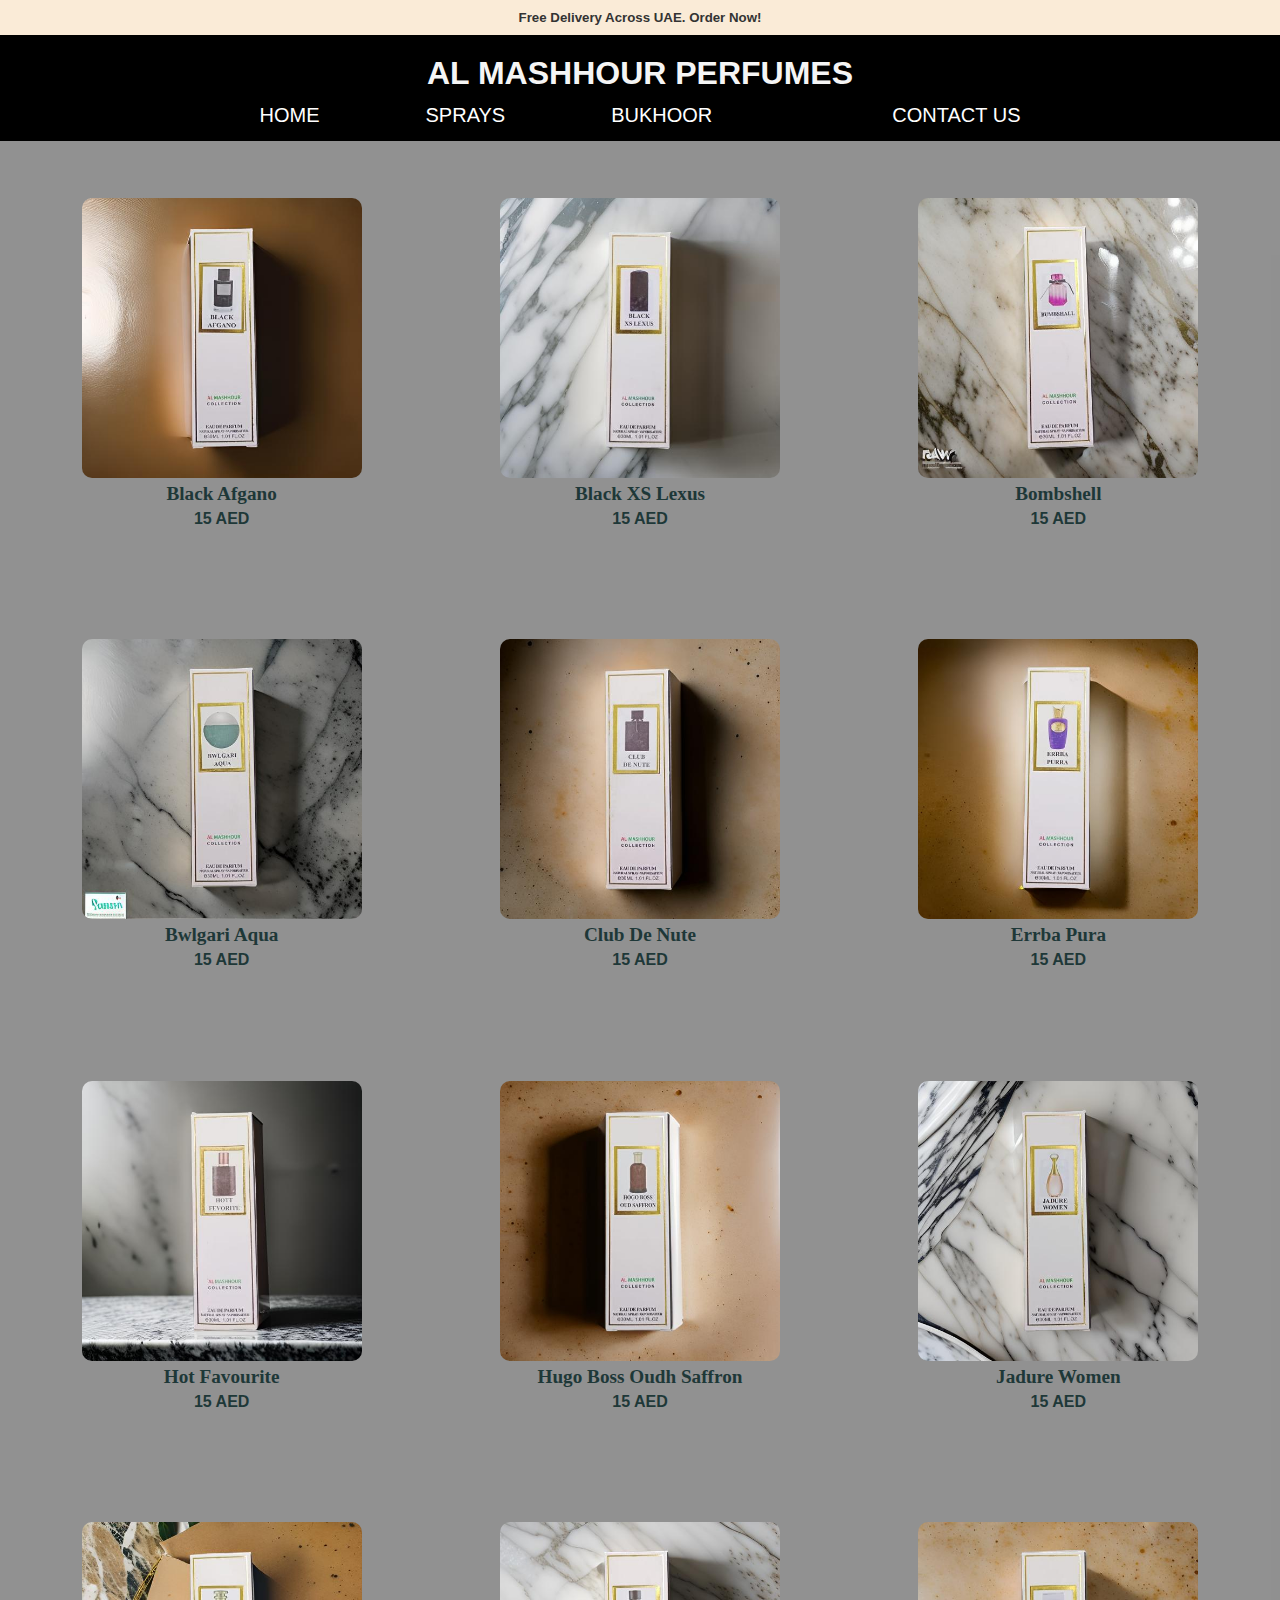
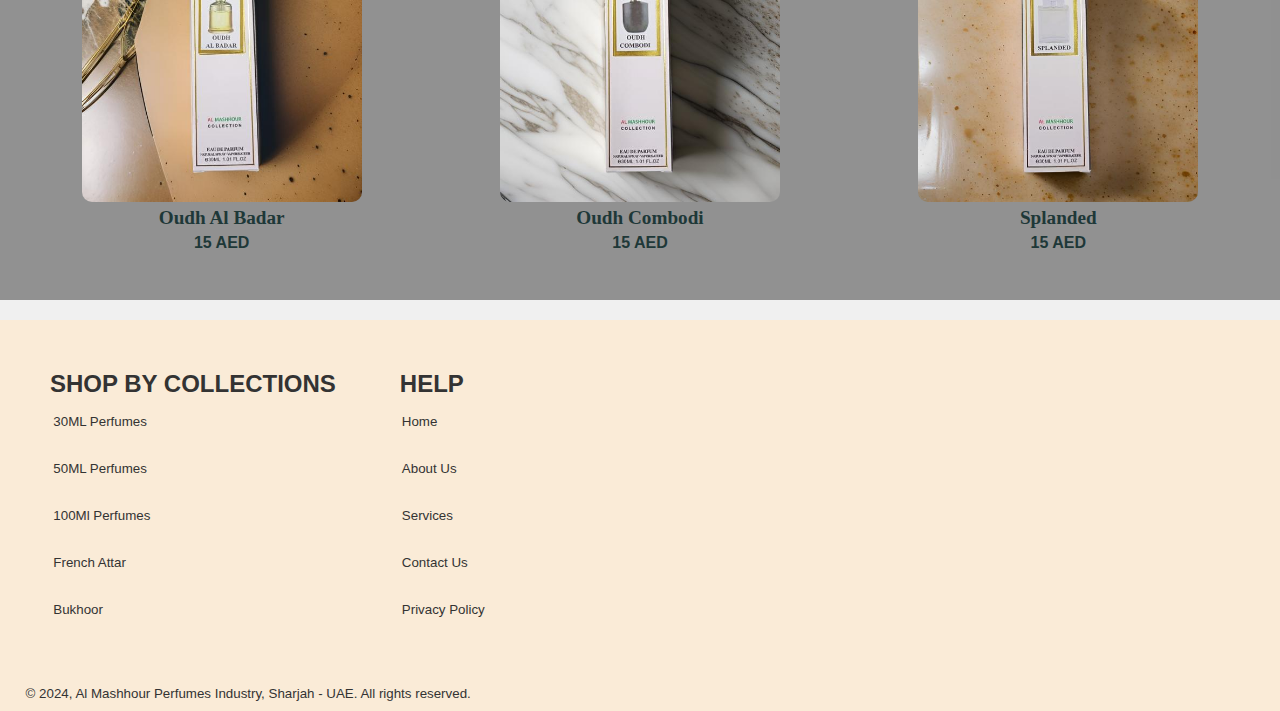
==== 30ML-white.html @ 49b2e0f6 "Update header, styles, and add new HTML files" ====
<!DOCTYPE html>
<html lang="en">
<head>
    <meta charset="UTF-8">
    <meta name="keywords" content="Perfumes, UAE, Perfume">
    <meta name="viewport" content="width=device-width, initial-scale=1.0">
    <title>Al Mashhour Perfumes</title>
    <script src="loadheader.js" defer></script>
    <script src="loadfooter.js" defer></script>
    <link rel="icon" href="favicon.png">
    <link rel="stylesheet" href="styles.css">
</head>
<body class="contact">
    <div id="header-container"></div>

    <div class="thirtyml-container">

        <div class="ml30">
            <img src="/30ml sprays no color/Black Afgano.jpeg" alt="Black Afgano">
            <h3>Black Afgano</h3>
            <p class="price">15 AED</p>
        </div>
        
        <div class="ml30">
            <img src="/30ml sprays no color/Black XS Lexus.jpeg" alt="Black XS Lexus">
            <h3>Black XS Lexus</h3>
            <p class="price">15 AED</p>
        </div>
        
        <div class="ml30">
            <img src="/30ml sprays no color/Bombshell.jpeg" alt="Bombshell">
            <h3>Bombshell</h3>
            <p class="price">15 AED</p>
        </div>
        
        <div class="ml30">
            <img src="/30ml sprays no color/Bwlgari Aqua.jpeg" alt="Bwlgari Aqua">
            <h3>Bwlgari Aqua</h3>
            <p class="price">15 AED</p>
        </div>
        
        <div class="ml30">
            <img src="/30ml sprays no color/Club De Nute.jpeg" alt="Club De Nute">
            <h3>Club De Nute</h3>
            <p class="price">15 AED</p>
        </div>
        
        <div class="ml30">
            <img src="/30ml sprays no color/Errba Pura.jpeg" alt="Errba Pura">
            <h3>Errba Pura</h3>
            <p class="price">15 AED</p>
        </div>
        
        <div class="ml30">
            <img src="/30ml sprays no color/Hot Favourite.jpeg" alt="Hot Favourite">
            <h3>Hot Favourite</h3>
            <p class="price">15 AED</p>
        </div>
        
        <div class="ml30">
            <img src="/30ml sprays no color/Hugo Boss Oudh Saffron.jpeg" alt="Hugo Boss Oudh Saffron">
            <h3>Hugo Boss Oudh Saffron</h3>
            <p class="price">15 AED</p>
        </div>
        
        <div class="ml30">
            <img src="/30ml sprays no color/Jadure Women.jpeg" alt="Jadure Women">
            <h3>Jadure Women</h3>
            <p class="price">15 AED</p>
        </div>
        
        <div class="ml30">
            <img src="/30ml sprays no color/oudh Al Badar.jpeg" alt="Oudh Al Badar">
            <h3>Oudh Al Badar</h3>
            <p class="price">15 AED</p>
        </div>
        
        <div class="ml30">
            <img src="/30ml sprays no color/Oudh Combodi.jpeg" alt="Oudh Combodi">
            <h3>Oudh Combodi</h3>
            <p class="price">15 AED</p>
        </div>
        
        <div class="ml30">
            <img src="/30ml sprays no color/Splanded.jpeg" alt="Splanded">
            <h3>Splanded</h3>
            <p class="price">15 AED</p>
        </div>        


    </div>

    <footer>
        <div id="footer-container"></div>
    </footer>

</body>
</html>
---- styles.css ----
/* Global reset for margin, padding, and box-sizing */
* {
    margin: 0;
    padding: 0;
    box-sizing: border-box; /* Ensures padding and border are included within element width/height */
}

/* General body styling */
body.contact{
    overflow-x: hidden;
    background-image: none; /* Remove background image for contact page */
    background-color: #f0f0f0; /* Fallback background color */
    font-family: Arial, sans-serif; /* Sets the font for the body */
    background-color: #f0f0f0; /* Sets a fallback background color */
    color: #333; /* Sets text color */
    text-align: center; /* Centers the content */
    padding: 0; /* Removes padding around the body */
    z-index: -1;
}
.text-overlay a{
    color: white; /* Text color */
    font-size: 15px; /* Text size */
    text-shadow: 2px 2px 4px rgba(0, 0, 0, 0.7); /* Optional text shadow for readability */
}
.text-overlay p {
    color: white; /* Text color */
    font-size: 15px; /* Text size */
    text-shadow: 2px 2px 4px rgba(0, 0, 0, 0.7); /* Optional text shadow for readability */
}
.contact img{
    width: 100%;
    height: 500px;
    max-height: 1000px;
    object-fit: cover;
}
.text-overlay {
    color: white;
    font-size: 24px; /* Text size */
    position: absolute; /* Position text over the image */
    top: 45%; /* Center vertically */
    left: 90%; /* Center horizontally */
    transform: translate(-90%, -30%); /* Center the text */
    text-align: center; /* Center text alignment */
    width: 100%; /* Ensure text is centered horizontally */
    padding: 10px; /* Optional padding around text */
}
.text-overlay p{
    margin: 10px 0;
    margin-bottom: 10px;
}
.contact-container {
    display: flex; /* Enable flexbox */
    align-items: flex-start; /* Align items at the top */
    gap: 20px; /* Add space between form and contact details */
    padding: 20px; /* Add padding around the container */
}

.contact-container form {
    margin-left: 20px;
    text-align: left;
    flex: 1; /* Allow the form to take up equal or more space */
}

.contact-container .contact-details {
    flex: 1; /* Allow the contact details to take up equal or more space */
    text-align: left;
    margin-left: 400px;
}

.fa-facebook {
    font-size: 30px; /* Adjust the size */
    color: #4267B2;  /* Facebook's blue color */
    margin-right: 10px; /* Optional spacing */
}
.fa-whatsapp{
    font-size: 30px; /* Adjust the size */
    color: green;  /* Facebook's blue color */
    margin-right: 10px; /* Optional spacing */
}
.location {
    position: relative;
    text-align: center;
    color: black;
    display: flex;
    justify-content: center;
}
.middle-right{
    position: absolute;
    border: black;
    border-radius: 300px;
    background-color: #97b7c8;
    top: 30%;
    right: 20px; /* Adjust the position */
    width: 500px; /* Box width */
    background-color: rgba(255, 255, 255, 0.9); /* White background with transparency */
    border: 2px solid #333; /* Solid border */
    border-radius: 10px; /* Rounded corners */
    box-shadow: 0 4px 8px rgba(0, 0, 0, 0.2); /* Shadow for a 3D effect */
    padding: 20px; /* Padding inside the box */
}
.directions a {
    padding: 5px 10px;
    background-color: #007bff;
    color: white;
    text-decoration: none;
    border-radius: 5px;
    font-weight: bold;
}
.directions a:hover {
    background-color: #0056b3; /* Darken on hover */
}

.Options{
    top: 35px; /* Places the ul just below the h5 by matching its height (50px) */
    z-index: 999; /* Keeps the ul above other content but below the h5 */
}
/* Styling for the links within the list items */
li a {
    display: block; /* Makes the anchor tag behave like a block element */
    padding: 16px; /* Adds space inside the anchor element */
    text-decoration: none; /* Removes underline from links */
    font-size: smaller;
}

/* Hover effect for the links */
li a:hover {
    background-color: gray; /* Changes background color when hovered */
    color: rgb(211, 247, 246); /* Changes text color when hovered */
    text-decoration: underline; /* Adds underline when hovered */
}

.product-container {
    display: grid;
    grid-template-columns: repeat(auto-fit, minmax(250px, 1fr)); /* Adjust min-width */
    gap: 30px; /* Increase spacing between products */
    padding: 40px; /* Add padding around the grid */
    margin-top: 100px; /* Push the content down by 100px to avoid overlap */
    background-color: black;
    place-items: center;
}

.product {
    width: 250px; /* Set a fixed width for the container */
    height: 300px; /* Set a fixed height for the container */
    text-align: center;
    border: 1px solid #ddd;
    padding: 20px;
    border-radius: 10px;
    background-color: #f9f9f9;
    transition: transform 0.3s ease;
}

.product img {
    max-width: 100%;
    height: 200px;
    border-radius: 8px;
    justify-content: center;
    align-items: center;
    object-fit: cover;
}

.product h3 {
    font-size: 1.2em;
    margin: 10px 0;
}

.price {
    font-size: 1.1em;
    color: #333;
    font-weight: bold;
}

.product:hover {
    transform: translateY(-5px); /* Slightly lift the product on hover */
}

/* Best Sellers Section */
.best-sellers {
    max-width: 1200px;
    margin: 40px auto;
    padding: 40px 0;
    background-color: #3e3b3a; /* Dark neutral background for contrast */
    text-align: center;
}

.best-sellers h2 {
    font-size: 2.5rem;
    margin-bottom: 20px;
    color: #f1f1f1; /* Light text for visibility */
    text-decoration: underline;
}

/* Product Grid */
.product-containerr {
    display: flex;
    grid-template-rows: 1fr;
    gap: 30px; /* Large gap between products for breathing space */
    padding: 0 40px;
    place-items: center;
}

/* Product Image Focus */
.productt {
    display:block;
    align-items: center;
    justify-content: flex-start;
    gap: 0px; /* Space between image and text */
    width: 100%;
}

.productt img {
    width: 300px; /* Set a smaller fixed size */
    height: auto;
    object-fit: cover; /* Makes sure the image is cropped if necessary */
}

/* Product Name & Price Text */
.productt h3 {
    font-size: 1.5rem;
    color: #f1f1f1; /* Light text for name */
}

.productt .price {
    font-size: 1.2rem;
    color: #f1f1f1; /* Light text for price */
    margin-top: 10px;
}

@media (max-width: 768px) {
    .product-containerr {
        grid-template-columns: 1fr; /* Stack items in one column on smaller screens */
    }

    .productt {
        flex-direction: column; /* Stack image and text vertically */
        align-items: center;
    }

    .productt img {
        width: 100%; /* Full width image on mobile */
        max-width: 400px;
    }
}
.fiftyml-container {
    display: grid;
    grid-template-columns: repeat(auto-fit, minmax(300px, 1fr)); /* Reduce min width */
    padding: 20px; /* Adjusted for better spacing */
    margin: 20px auto;
    place-items: center;
    gap: 5px 15px; /* Reduce gap between items */
    margin-top: 100px;
    background-color: rgba(125, 125, 125, 0.833);
    height: 1800px;
}

.ml50 {
    width: 300px; /* Adjusted width */
    height: 300px; /* Set to auto for dynamic height */
    border-radius: 20px;
    padding: 10px; /* Reduced padding */
    display: flex; /* Change to flex for better alignment */
    flex-direction: column; /* Arrange items vertically */
    align-items: center; /* Center align items */
    gap: 0 20px; /* Add a little space between items */
}

.ml50 img {
    border-radius: 10px;
    max-width: 100%;
    max-height: 300px; /* Set max height for images */
    object-fit: contain;
}

.ml50 > h3 {
    font-size: 1.2em;
    font-family: 'Times New Roman';
    color: rgb(30, 56, 56);
    margin: 5px 0;
}

.price {
    font-size: 1em; /* Adjust price text size if needed */
    color: rgb(30, 56, 56);
    margin: 0; /* No margin for compactness */
}
.ml50:hover{
    transform: translateY(-5px);
}

/********************************INTRO BEGINS******************************/
.intro {
    max-width: 1200px; /* Limits the width for better readability on larger screens */
    margin: 0 auto; /* Centers the content horizontally */
    padding: 40px 20px;  /*Adds spacious padding */
    background-color: #f8f1e4; /* A soft, neutral background color */
    color: #333; /* Dark text for better contrast */
    text-align: center; /* Centers text */
    border-radius: 15px; /* Soft rounded corners for a modern look */
    box-shadow: 0 4px 8px rgba(0, 0, 0, 0.1); /* Subtle shadow for depth */
    margin-top: 20px; /* Adds spacing from the top */
    transition: transform 0.3s ease, box-shadow 0.3s ease; /* Smooth hover animation */
}

.intro:hover {
    transform: translateY(-5px); /* Slightly lift the container on hover */
    box-shadow: 0 8px 16px rgba(0, 0, 0, 0.2); /* Increase shadow depth on hover */
}

.intro h3 {
    font-size: 1.8rem; /* Adjusted font size for better readability */
    margin-bottom: 20px; /* Space below heading */
}
.about{
    background-color: rgba(0, 0, 0, 0.153);
    margin-top: 130px;
    height: 350px;
    padding: 30px;
}

/********************************INTRO ENDS******************************/

/****************************30ML WHITE BEGINS ********************************/
.thirtyml-container {
    display: grid;
    grid-template-columns: repeat(auto-fit, minmax(300px, 1fr)); /* Reduce min width */
    padding: 20px; /* Adjusted for better spacing */
    margin: 20px auto;
    place-items: center;
    gap: 5px 15px; /* Reduce gap between items */
    margin-top: 100px;
    background-color: rgba(125, 125, 125, 0.833);
    height: 1800px;
}

.ml30 {
    width: 300px; /* Adjusted width */
    height: 300px; /* Set to auto for dynamic height */
    border-radius: 20px;
    padding: 10px; /* Reduced padding */
    display: flex; /* Change to flex for better alignment */
    flex-direction: column; /* Arrange items vertically */
    align-items: center; /* Center align items */
    gap: 0 20px; /* Add a little space between items */
}

.ml30 img {
    border-radius: 10px;
    max-width: 100%;
    max-height: 300px; /* Set max height for images */
    object-fit: contain;
}

.ml30 > h3 {
    font-size: 1.2em;
    font-family: 'Times New Roman';
    color: rgb(30, 56, 56);
    margin: 5px 0;
}

.price {
    font-size: 1em; /* Adjust price text size if needed */
    color: rgb(30, 56, 56);
    margin: 0; /* No margin for compactness */
}
.ml30:hover{
    transform: translateY(-5px);
}
/****************************30ML WHITE ENDS ********************************/

/************************HEADER BEGINS*********************/

/* Styling the h5 element */
h5 {
    background-color: antiquewhite; /* Sets background color */
    padding: 10px; /* Adds padding inside the element */
    width: 100%; /* Makes the h5 span the full width of the page */
    position: fixed; /* Fixes the h5 element at the top of the viewport */
    top: 0; /* Positions the element exactly at the top */
    z-index: 1000; /* Ensures the h5 stays on top of other content */
    height: 35px; /* Defines the height of the h5, making sure it's consistent */
}
.Options{
    display: flex;
    justify-content: center;
    text-align: center;
    background-color: black;
    position: fixed; /* Fixes the ul relative to the viewport */
    top: 90px; /* Places the ul just below the h5 by matching its height (50px) */
    z-index: 998; /* Keeps the ul above other content but below the h5 */
    width: 100%;
}
.first > h1{
    text-align: center;
    background-color: black;
    position: fixed; /* Fixes the ul relative to the viewport */
    top: 35px; /* Places the ul just below the h5 by matching its height (50px) */
    z-index: 999; /* Keeps the ul above other content but below the h5 */
    width: 100%;
    color: whitesmoke;
    padding: 20px;
    padding-bottom: 0%;
}

/* Styling for the links within the list items */
.Options a {
    float: left;
    display: block; /* Makes the anchor tag behave like a block element */
    color: white; /* Sets text color to white */
    text-align: center; /* Centers the text */
    padding: 14px 90px; /* Adds space inside the anchor element */
    text-decoration: none; /* Removes underline from links */
    font-size: 20px;
}

/* Hover effect for the links */
.Options a:hover, .dropdown .dropbtn:hover {
    background-color: gray; /* Changes background color when hovered */
    color: rgb(211, 247, 246); /* Changes text color when hovered */
    text-decoration: underline; /* Adds underline when hovered */
}
.dropdown{
    float: left;
    overflow: hidden;
}
.dropdown .dropbtn{
    border: none;
    outline: none;
    color: white;
    text-align: center; /* Centers the text */
    padding: 14px 16px; /* Adds space inside the anchor element */
    font-size: 20px;
    background-color: inherit;
    font-family: inherit;
    margin: 0;
}
.dropdown-content{
    display: none;
    position: absolute;
    background-color: gray;
    box-shadow: 0px 8px 16px 0px rgba(0,0,0,0.2);
    z-index: 1;
}
.dropdown-content a{
    display: block; /* Makes the anchor tag behave like a block element */
    color: white; /* Sets text color to white */
    text-align: center; /* Centers the text */
    padding: 14px 16px; /* Adds space inside the anchor element */
    text-decoration: none; /* Removes underline from links */
    font-size: smaller;
}
  /* Add a grey background to dropdown links on hover */
  .dropdown-content a:hover {
    background-color: #ddd;
    color: black;
  }
  
  /* Show the dropdown menu when the user moves the mouse over the dropdown button */
  .dropdown:hover .dropdown-content {
    display:grid;
  }
/************************HEADER ENDS*********************/

/****************************** FOOTER CSS *****************************/

footer {
    background-color: whitesmoke;
    bottom: 0%;
}
.footer-content{
    display: flex;
    padding: 50px;
    background-color: antiquewhite;
    height: 340px;
    gap: 50px;
}
.footer-content ul li a{
    text-align: left;
    color: #333;
    font-size: smaller;
}
.footer-content ul{
    list-style-type: none;
}
.collections ul{
    text-indent: -5%;
}
.footer-links h2{
    text-indent: -20%;
}
.footer-copyright{
    background-color: antiquewhite; /* Sets background color */
    padding: 2%; /* Adds padding inside the element */
    width: 100%; /* Makes the h5 span the full width of the page */
    bottom: 0; /* Positions the element exactly at the top */
    z-index: 999; /* Ensures the h5 stays on top of other content */
    height: 10px; /* Defines the height of the h5, making sure it's consistent */
    text-align: left;
    font-size:smaller;
    margin-bottom: 0px ;
}

/****************************** FOOTER CSS ENDS*****************************/
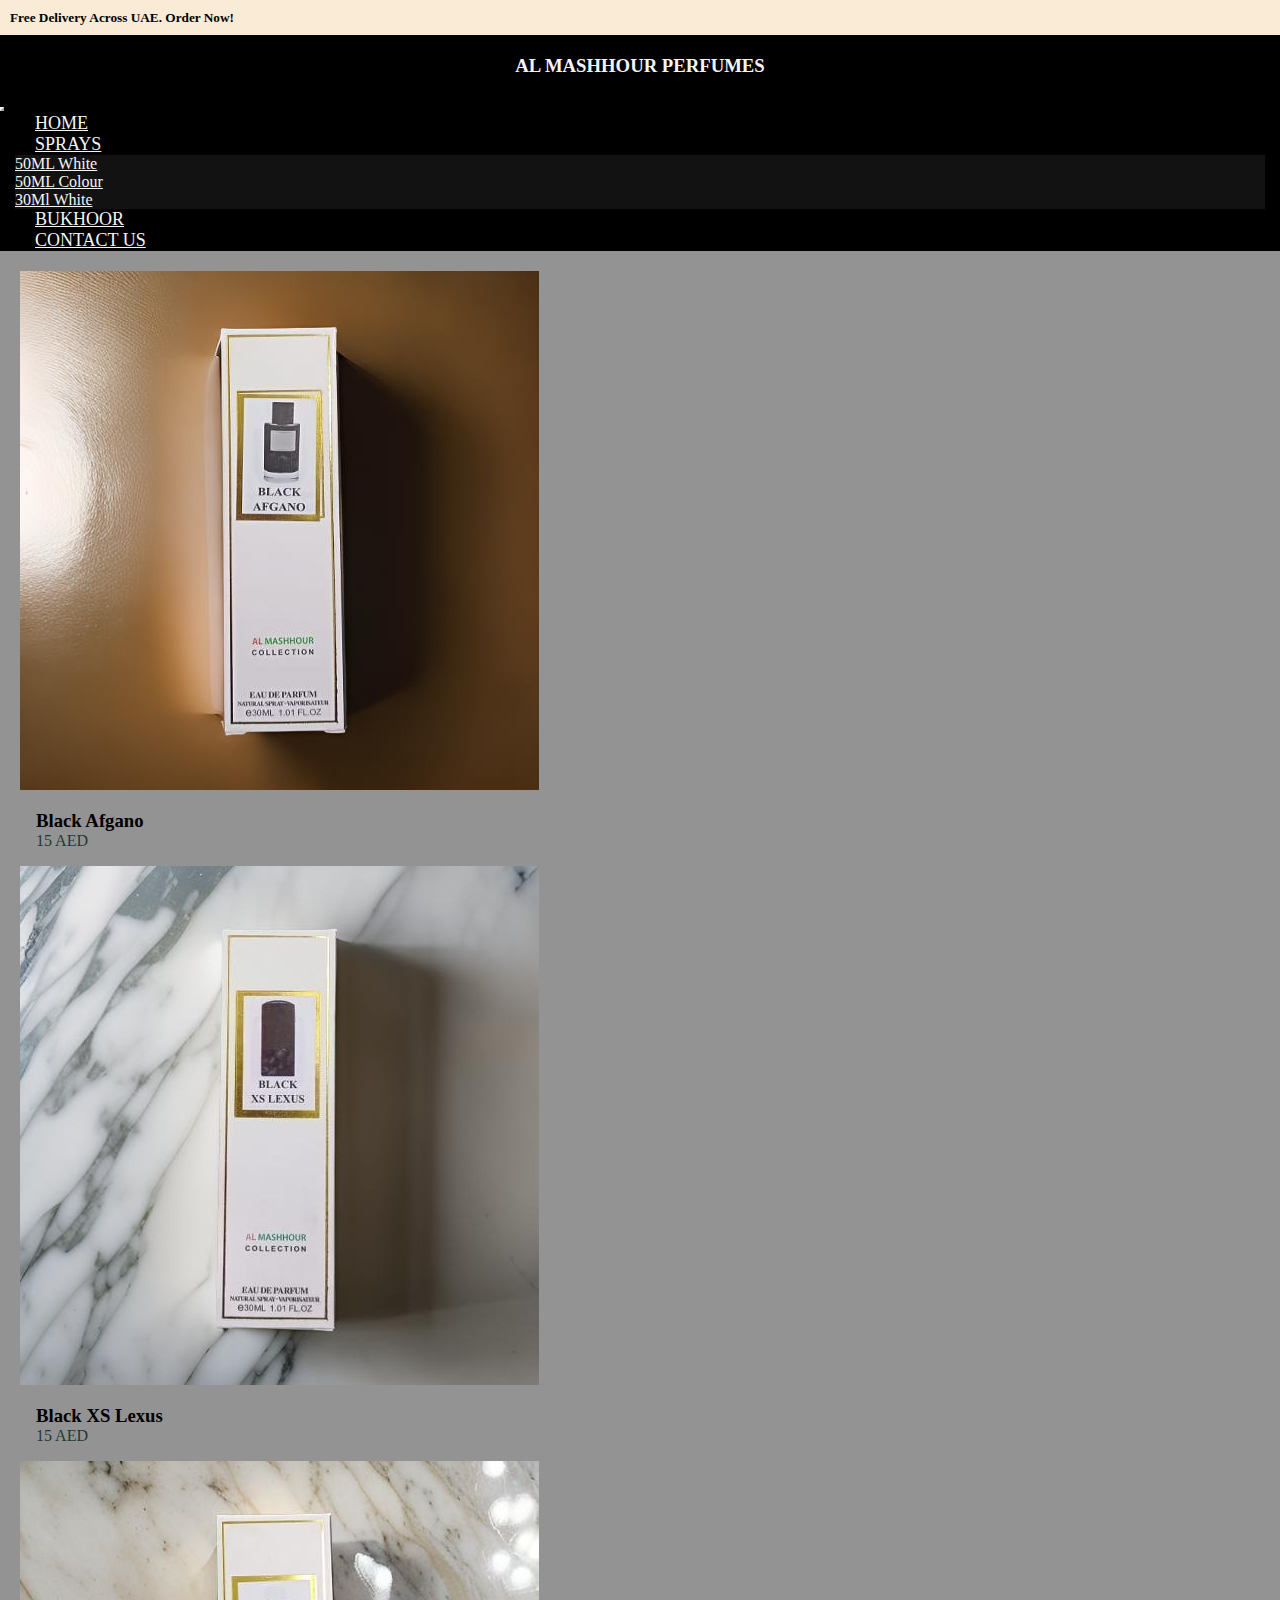
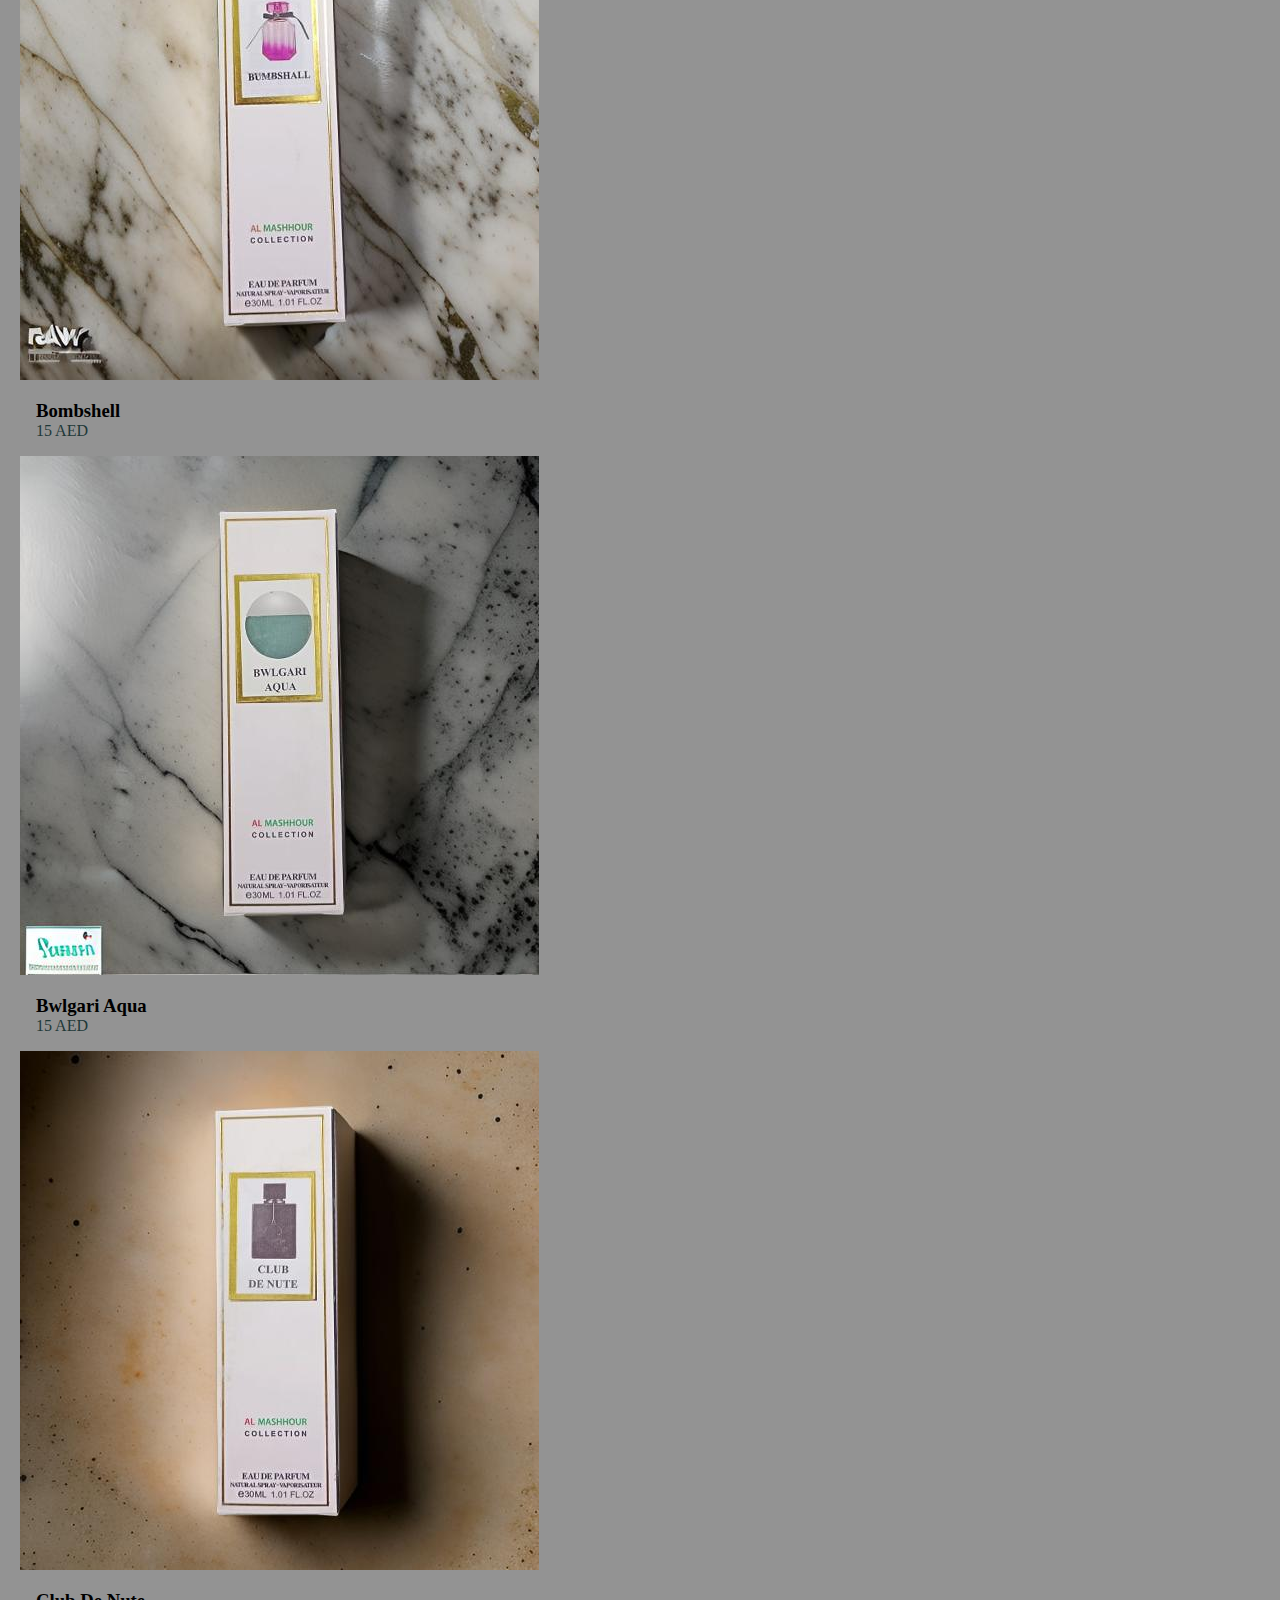
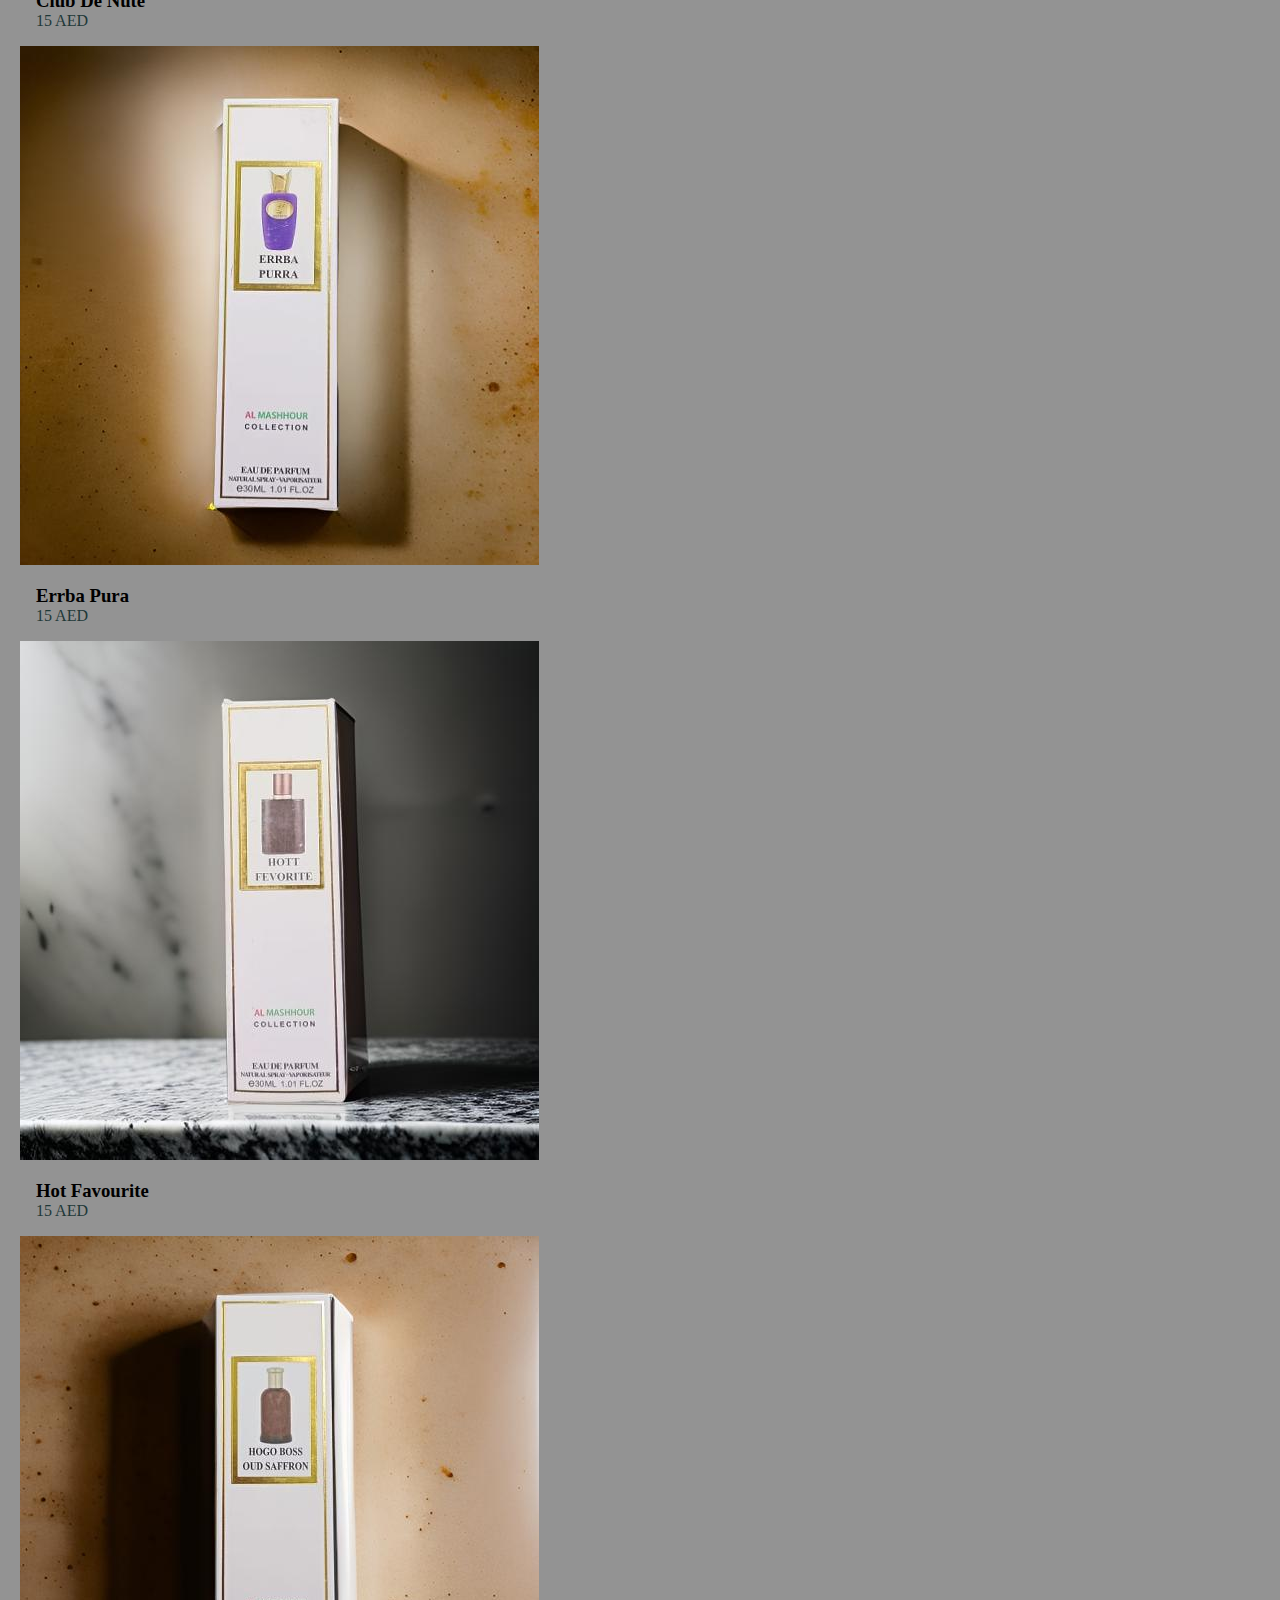
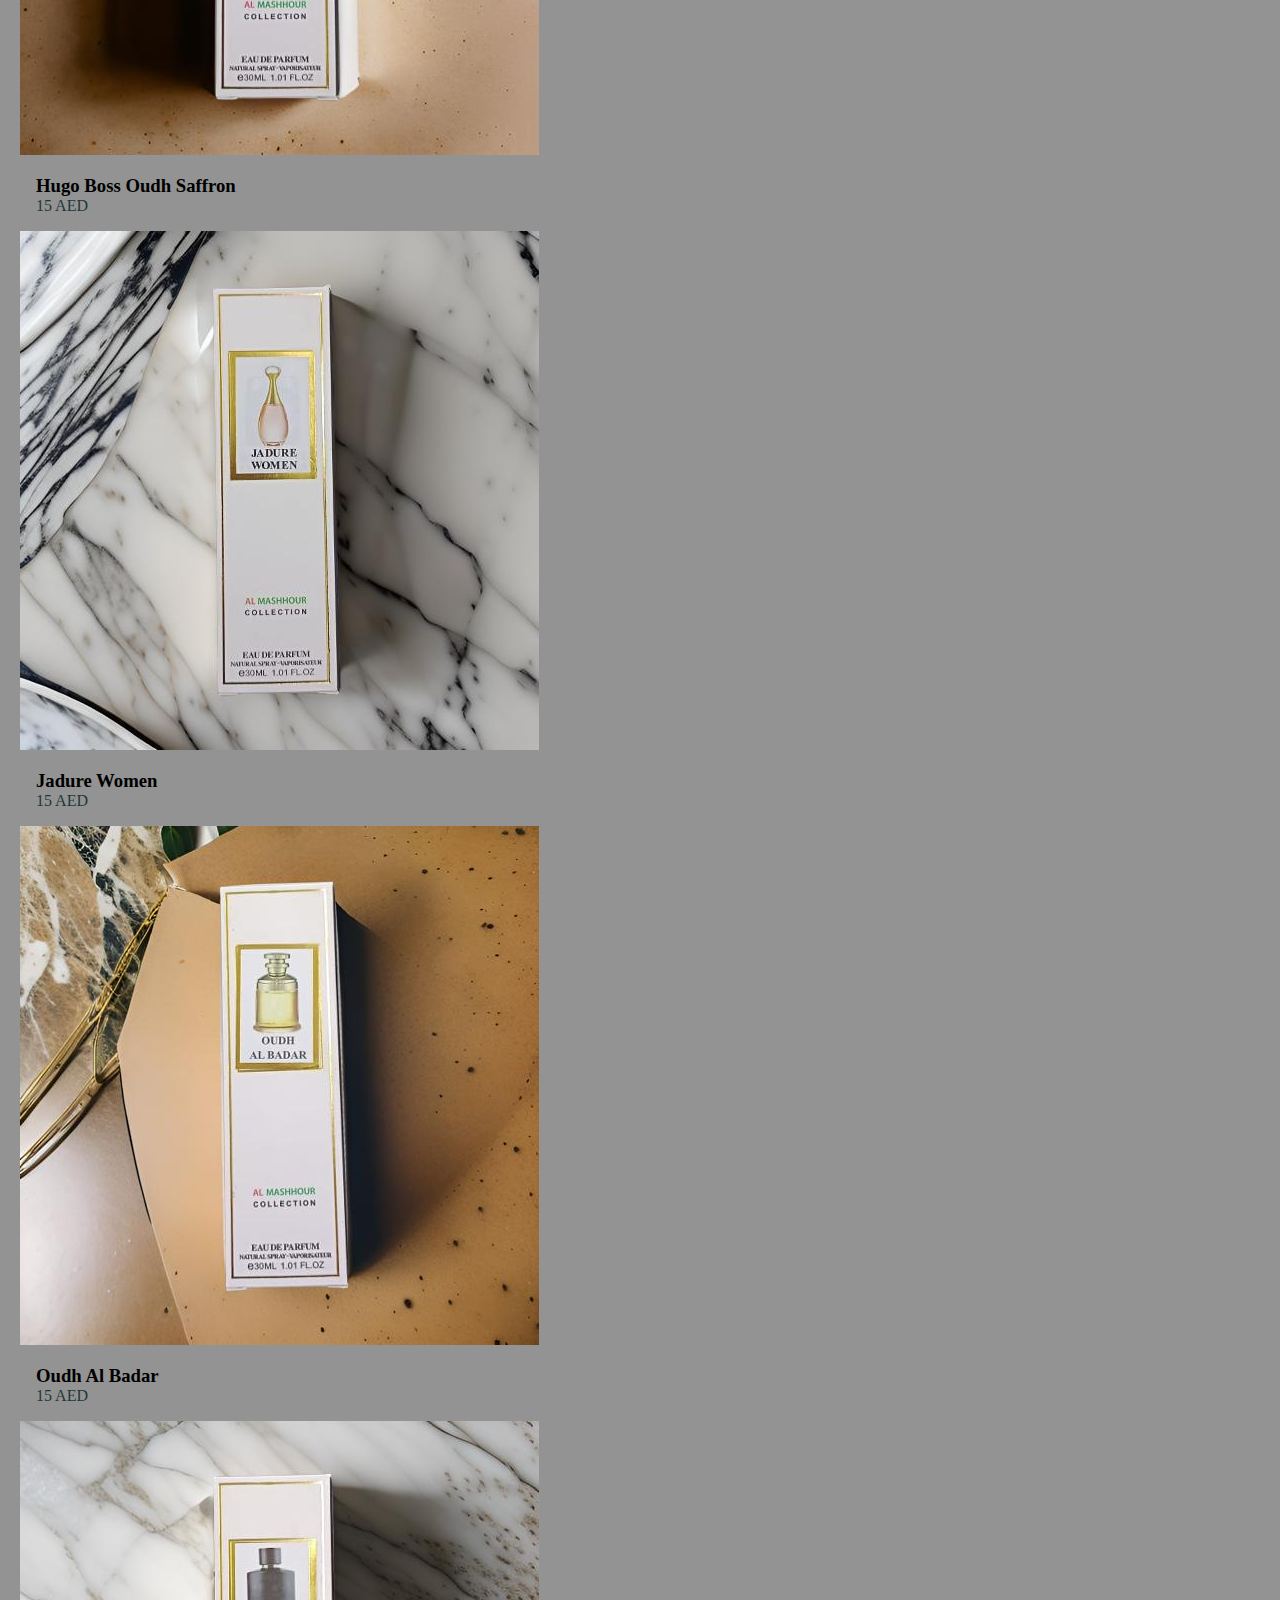
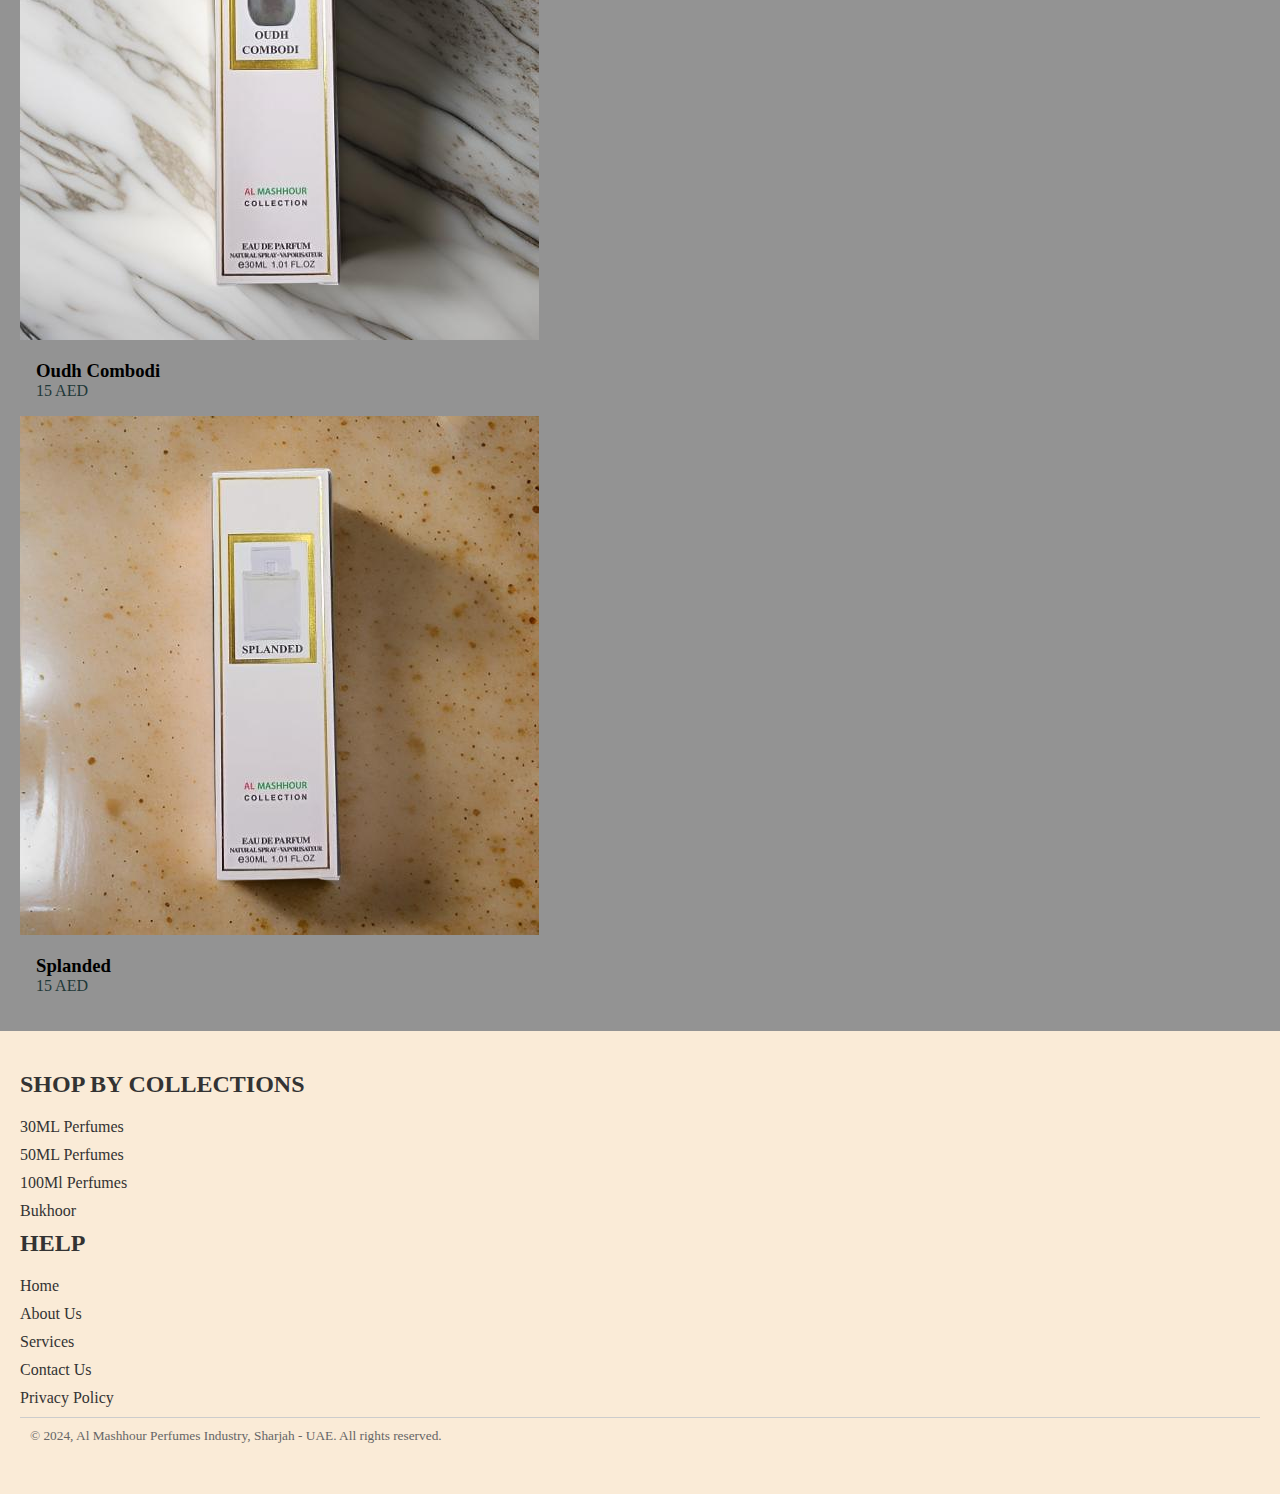
==== commit 59136c54: "added more docx" ====
--- a/30ML-white.html
+++ b/30ML-white.html
@@ -9,86 +9,137 @@
     <script src="loadfooter.js" defer></script>
     <link rel="icon" href="favicon.png">
     <link rel="stylesheet" href="styles.css">
+    <!-- Bootstrap CSS -->
+    <link href="https://cdn.jsdelivr.net/npm/bootstrap@5.0.2/dist/css/bootstrap.min.css" rel="stylesheet" integrity="sha384-EVSTQN3/azprG1Anm3QDgpJLIm9Nao0Yz1ztcQTwFspd3yD65VohhpuuCOmLASjC" crossorigin="anonymous">
+    <!-- Bootstrap JS Bundle with Popper -->
+    <script src="https://cdn.jsdelivr.net/npm/bootstrap@5.0.2/dist/js/bootstrap.bundle.min.js" integrity="sha384-MrcW6ZMFYlzcLA8Nl+NtUVF0sA7MsXsP1UyJoMp4YLEuNSfAP+JcXn/tWtIaxVXM" crossorigin="anonymous"></script>
 </head>
-<body class="contact">
+<body>
     <div id="header-container"></div>
 
-    <div class="thirtyml-container">
-
-        <div class="ml30">
-            <img src="/30ml sprays no color/Black Afgano.jpeg" alt="Black Afgano">
-            <h3>Black Afgano</h3>
-            <p class="price">15 AED</p>
+    <div class="container-fluid py-5 thirtyml-container">
+        <div class="row">
+            <div class="col-6 col-md-4 col-lg-3 mb-4">
+                <div class="ml30 card shadow-sm"> <!-- Use card for better styling -->
+                    <img src="/30ml sprays no color/Black Afgano.jpeg" alt="Black Afgano" class="card-img-top">
+                    <div class="card-body text-center">
+                        <h3 class="card-title">Black Afgano</h3>
+                        <p class="price">15 AED</p>
+                    </div>
+                </div>
+            </div>
+            
+            <div class="col-6 col-md-4 col-lg-3 mb-4">
+                <div class="ml30 card shadow-sm">
+                    <img src="/30ml sprays no color/Black XS Lexus.jpeg" alt="Black XS Lexus" class="card-img-top">
+                    <div class="card-body text-center">
+                        <h3 class="card-title">Black XS Lexus</h3>
+                        <p class="price">15 AED</p>
+                    </div>
+                </div>
+            </div>
+            
+            <div class="col-6 col-md-4 col-lg-3 mb-4">
+                <div class="ml30 card shadow-sm">
+                    <img src="/30ml sprays no color/Bombshell.jpeg" alt="Bombshell" class="card-img-top">
+                    <div class="card-body text-center">
+                        <h3 class="card-title">Bombshell</h3>
+                        <p class="price">15 AED</p>
+                    </div>
+                </div>
+            </div>
+            
+            <div class="col-6 col-md-4 col-lg-3 mb-4">
+                <div class="ml30 card shadow-sm">
+                    <img src="/30ml sprays no color/Bwlgari Aqua.jpeg" alt="Bwlgari Aqua" class="card-img-top">
+                    <div class="card-body text-center">
+                        <h3 class="card-title">Bwlgari Aqua</h3>
+                        <p class="price">15 AED</p>
+                    </div>
+                </div>
+            </div>
+            
+            <div class="col-6 col-md-4 col-lg-3 mb-4">
+                <div class="ml30 card shadow-sm">
+                    <img src="/30ml sprays no color/Club De Nute.jpeg" alt="Club De Nute" class="card-img-top">
+                    <div class="card-body text-center">
+                        <h3 class="card-title">Club De Nute</h3>
+                        <p class="price">15 AED</p>
+                    </div>
+                </div>
+            </div>
+            
+            <div class="col-6 col-md-4 col-lg-3 mb-4">
+                <div class="ml30 card shadow-sm">
+                    <img src="/30ml sprays no color/Errba Pura.jpeg" alt="Errba Pura" class="card-img-top">
+                    <div class="card-body text-center">
+                        <h3 class="card-title">Errba Pura</h3>
+                        <p class="price">15 AED</p>
+                    </div>
+                </div>
+            </div>
+            
+            <div class="col-6 col-md-4 col-lg-3 mb-4">
+                <div class="ml30 card shadow-sm">
+                    <img src="/30ml sprays no color/Hot Favourite.jpeg" alt="Hot Favourite" class="card-img-top">
+                    <div class="card-body text-center">
+                        <h3 class="card-title">Hot Favourite</h3>
+                        <p class="price">15 AED</p>
+                    </div>
+                </div>
+            </div>
+            
+            <div class="col-6 col-md-4 col-lg-3 mb-4">
+                <div class="ml30 card shadow-sm">
+                    <img src="/30ml sprays no color/Hugo Boss Oudh Saffron.jpeg" alt="Hugo Boss Oudh Saffron" class="card-img-top">
+                    <div class="card-body text-center">
+                        <h3 class="card-title">Hugo Boss Oudh Saffron</h3>
+                        <p class="price">15 AED</p>
+                    </div>
+                </div>
+            </div>
+            
+            <div class="col-6 col-md-4 col-lg-3 mb-4">
+                <div class="ml30 card shadow-sm">
+                    <img src="/30ml sprays no color/Jadure Women.jpeg" alt="Jadure Women" class="card-img-top">
+                    <div class="card-body text-center">
+                        <h3 class="card-title">Jadure Women</h3>
+                        <p class="price">15 AED</p>
+                    </div>
+                </div>
+            </div>
+            
+            <div class="col-6 col-md-4 col-lg-3 mb-4">
+                <div class="ml30 card shadow-sm">
+                    <img src="/30ml sprays no color/oudh Al Badar.jpeg" alt="Oudh Al Badar" class="card-img-top">
+                    <div class="card-body text-center">
+                        <h3 class="card-title">Oudh Al Badar</h3>
+                        <p class="price">15 AED</p>
+                    </div>
+                </div>
+            </div>
+            
+            <div class="col-6 col-md-4 col-lg-3 mb-4">
+                <div class="ml30 card shadow-sm">
+                    <img src="/30ml sprays no color/Oudh Combodi.jpeg" alt="Oudh Combodi" class="card-img-top">
+                    <div class="card-body text-center">
+                        <h3 class="card-title">Oudh Combodi</h3>
+                        <p class="price">15 AED</p>
+                    </div>
+                </div>
+            </div>
+            
+            <div class="col-6 col-md-4 col-lg-3 mb-4">
+                <div class="ml30 card shadow-sm">
+                    <img src="/30ml sprays no color/Splanded.jpeg" alt="Splanded" class="card-img-top">
+                    <div class="card-body text-center">
+                        <h3 class="card-title">Splanded</h3>
+                        <p class="price">15 AED</p>
+                    </div>
+                </div>
+            </div>        
         </div>
-        
-        <div class="ml30">
-            <img src="/30ml sprays no color/Black XS Lexus.jpeg" alt="Black XS Lexus">
-            <h3>Black XS Lexus</h3>
-            <p class="price">15 AED</p>
-        </div>
-        
-        <div class="ml30">
-            <img src="/30ml sprays no color/Bombshell.jpeg" alt="Bombshell">
-            <h3>Bombshell</h3>
-            <p class="price">15 AED</p>
-        </div>
-        
-        <div class="ml30">
-            <img src="/30ml sprays no color/Bwlgari Aqua.jpeg" alt="Bwlgari Aqua">
-            <h3>Bwlgari Aqua</h3>
-            <p class="price">15 AED</p>
-        </div>
-        
-        <div class="ml30">
-            <img src="/30ml sprays no color/Club De Nute.jpeg" alt="Club De Nute">
-            <h3>Club De Nute</h3>
-            <p class="price">15 AED</p>
-        </div>
-        
-        <div class="ml30">
-            <img src="/30ml sprays no color/Errba Pura.jpeg" alt="Errba Pura">
-            <h3>Errba Pura</h3>
-            <p class="price">15 AED</p>
-        </div>
-        
-        <div class="ml30">
-            <img src="/30ml sprays no color/Hot Favourite.jpeg" alt="Hot Favourite">
-            <h3>Hot Favourite</h3>
-            <p class="price">15 AED</p>
-        </div>
-        
-        <div class="ml30">
-            <img src="/30ml sprays no color/Hugo Boss Oudh Saffron.jpeg" alt="Hugo Boss Oudh Saffron">
-            <h3>Hugo Boss Oudh Saffron</h3>
-            <p class="price">15 AED</p>
-        </div>
-        
-        <div class="ml30">
-            <img src="/30ml sprays no color/Jadure Women.jpeg" alt="Jadure Women">
-            <h3>Jadure Women</h3>
-            <p class="price">15 AED</p>
-        </div>
-        
-        <div class="ml30">
-            <img src="/30ml sprays no color/oudh Al Badar.jpeg" alt="Oudh Al Badar">
-            <h3>Oudh Al Badar</h3>
-            <p class="price">15 AED</p>
-        </div>
-        
-        <div class="ml30">
-            <img src="/30ml sprays no color/Oudh Combodi.jpeg" alt="Oudh Combodi">
-            <h3>Oudh Combodi</h3>
-            <p class="price">15 AED</p>
-        </div>
-        
-        <div class="ml30">
-            <img src="/30ml sprays no color/Splanded.jpeg" alt="Splanded">
-            <h3>Splanded</h3>
-            <p class="price">15 AED</p>
-        </div>        
-
-
-    </div>
+    </div>    
 
     <footer>
         <div id="footer-container"></div>
--- a/styles.css
+++ b/styles.css
@@ -1,72 +1,39 @@
-/* Global reset for margin, padding, and box-sizing */
 * {
     margin: 0;
     padding: 0;
     box-sizing: border-box; /* Ensures padding and border are included within element width/height */
 }
-
-/* General body styling */
-body.contact{
-    overflow-x: hidden;
-    background-image: none; /* Remove background image for contact page */
-    background-color: #f0f0f0; /* Fallback background color */
-    font-family: Arial, sans-serif; /* Sets the font for the body */
-    background-color: #f0f0f0; /* Sets a fallback background color */
-    color: #333; /* Sets text color */
-    text-align: center; /* Centers the content */
-    padding: 0; /* Removes padding around the body */
-    z-index: -1;
-}
-.text-overlay a{
-    color: white; /* Text color */
-    font-size: 15px; /* Text size */
-    text-shadow: 2px 2px 4px rgba(0, 0, 0, 0.7); /* Optional text shadow for readability */
-}
-.text-overlay p {
-    color: white; /* Text color */
-    font-size: 15px; /* Text size */
-    text-shadow: 2px 2px 4px rgba(0, 0, 0, 0.7); /* Optional text shadow for readability */
-}
-.contact img{
-    width: 100%;
-    height: 500px;
-    max-height: 1000px;
-    object-fit: cover;
-}
-.text-overlay {
-    color: white;
-    font-size: 24px; /* Text size */
-    position: absolute; /* Position text over the image */
-    top: 45%; /* Center vertically */
-    left: 90%; /* Center horizontally */
-    transform: translate(-90%, -30%); /* Center the text */
-    text-align: center; /* Center text alignment */
-    width: 100%; /* Ensure text is centered horizontally */
-    padding: 10px; /* Optional padding around text */
-}
-.text-overlay p{
-    margin: 10px 0;
-    margin-bottom: 10px;
-}
-.contact-container {
-    display: flex; /* Enable flexbox */
-    align-items: flex-start; /* Align items at the top */
-    gap: 20px; /* Add space between form and contact details */
-    padding: 20px; /* Add padding around the container */
-}
-
-.contact-container form {
-    margin-left: 20px;
-    text-align: left;
-    flex: 1; /* Allow the form to take up equal or more space */
-}
-
-.contact-container .contact-details {
-    flex: 1; /* Allow the contact details to take up equal or more space */
-    text-align: left;
-    margin-left: 400px;
-}
-
+body {
+    padding-top: 45px; /* Adjust according to the height of the fixed elements */
+}
+
+/*********************CONTACT BEGINS***********************************/
+.contact-details {
+    background-color: #E0F7FA; /* Light cyan-blue background */
+    color: #333; /* Dark text for better readability */
+
+}
+.location {
+    position: relative;
+    text-align: center;
+}
+.location img {
+    width: 100%; /* Set to 100% of the parent container */
+    height: auto;
+    object-fit: cover; /* Makes sure the image is cropped if necessary */
+    display: block; /* Ensure block display */
+}
+
+.middle-right {
+    position: absolute;
+    top: 30%;
+    right: 20px; /* Adjust the position */
+    max-width: 500px; /* Max box width for responsiveness */
+    background-color: rgba(255, 255, 255, 0.9); /* White background with transparency */
+    border: 2px solid #333; /* Solid border */
+    border-radius: 10px; /* Rounded corners */
+    box-shadow: 0 4px 8px rgba(0, 0, 0, 0.2); /* Shadow for a 3D effect */
+}
 .fa-facebook {
     font-size: 30px; /* Adjust the size */
     color: #4267B2;  /* Facebook's blue color */
@@ -77,227 +44,53 @@
     color: green;  /* Facebook's blue color */
     margin-right: 10px; /* Optional spacing */
 }
-.location {
-    position: relative;
-    text-align: center;
-    color: black;
-    display: flex;
-    justify-content: center;
-}
-.middle-right{
-    position: absolute;
-    border: black;
-    border-radius: 300px;
-    background-color: #97b7c8;
-    top: 30%;
-    right: 20px; /* Adjust the position */
-    width: 500px; /* Box width */
-    background-color: rgba(255, 255, 255, 0.9); /* White background with transparency */
-    border: 2px solid #333; /* Solid border */
-    border-radius: 10px; /* Rounded corners */
-    box-shadow: 0 4px 8px rgba(0, 0, 0, 0.2); /* Shadow for a 3D effect */
-    padding: 20px; /* Padding inside the box */
-}
-.directions a {
-    padding: 5px 10px;
-    background-color: #007bff;
-    color: white;
-    text-decoration: none;
-    border-radius: 5px;
-    font-weight: bold;
-}
-.directions a:hover {
-    background-color: #0056b3; /* Darken on hover */
-}
-
-.Options{
-    top: 35px; /* Places the ul just below the h5 by matching its height (50px) */
-    z-index: 999; /* Keeps the ul above other content but below the h5 */
-}
-/* Styling for the links within the list items */
-li a {
-    display: block; /* Makes the anchor tag behave like a block element */
-    padding: 16px; /* Adds space inside the anchor element */
-    text-decoration: none; /* Removes underline from links */
-    font-size: smaller;
-}
-
-/* Hover effect for the links */
-li a:hover {
-    background-color: gray; /* Changes background color when hovered */
-    color: rgb(211, 247, 246); /* Changes text color when hovered */
-    text-decoration: underline; /* Adds underline when hovered */
-}
-
-.product-container {
-    display: grid;
-    grid-template-columns: repeat(auto-fit, minmax(250px, 1fr)); /* Adjust min-width */
-    gap: 30px; /* Increase spacing between products */
-    padding: 40px; /* Add padding around the grid */
-    margin-top: 100px; /* Push the content down by 100px to avoid overlap */
-    background-color: black;
-    place-items: center;
-}
-
-.product {
-    width: 250px; /* Set a fixed width for the container */
-    height: 300px; /* Set a fixed height for the container */
-    text-align: center;
-    border: 1px solid #ddd;
-    padding: 20px;
-    border-radius: 10px;
-    background-color: #f9f9f9;
-    transition: transform 0.3s ease;
-}
-
-.product img {
-    max-width: 100%;
-    height: 200px;
-    border-radius: 8px;
-    justify-content: center;
-    align-items: center;
-    object-fit: cover;
-}
-
-.product h3 {
-    font-size: 1.2em;
-    margin: 10px 0;
-}
-
-.price {
-    font-size: 1.1em;
-    color: #333;
-    font-weight: bold;
-}
-
-.product:hover {
-    transform: translateY(-5px); /* Slightly lift the product on hover */
-}
-
-/* Best Sellers Section */
-.best-sellers {
-    max-width: 1200px;
-    margin: 40px auto;
-    padding: 40px 0;
-    background-color: #3e3b3a; /* Dark neutral background for contrast */
-    text-align: center;
-}
-
-.best-sellers h2 {
-    font-size: 2.5rem;
-    margin-bottom: 20px;
-    color: #f1f1f1; /* Light text for visibility */
-    text-decoration: underline;
-}
-
-/* Product Grid */
-.product-containerr {
-    display: flex;
-    grid-template-rows: 1fr;
-    gap: 30px; /* Large gap between products for breathing space */
-    padding: 0 40px;
-    place-items: center;
-}
-
-/* Product Image Focus */
+
+/*********************CONTACT ENDS***********************************/
+/**************************BEST SELLERS BEGINS ***************************/
 .productt {
-    display:block;
-    align-items: center;
-    justify-content: flex-start;
+    display: flex; /* Use flexbox */
+    flex-direction: column; /* Stack items vertically */
+    align-items: center; /* Center align items */
+    justify-content: flex-start; /* Align to the top */
     gap: 0px; /* Space between image and text */
     width: 100%;
 }
 
 .productt img {
-    width: 300px; /* Set a smaller fixed size */
+    width: 100%; /* Set to 100% of the parent container */
+    max-width: 300px; /* Limit to a maximum width of 300px */
     height: auto;
     object-fit: cover; /* Makes sure the image is cropped if necessary */
+    display: block; /* Ensure block display */
 }
 
 /* Product Name & Price Text */
+.productt h3, .productt .price {
+    text-align: center; /* Center text */
+    margin: 0; /* Remove default margin */
+    color: #1a5149; /* Light text for name and price */
+    font-weight: 700;
+}
+
 .productt h3 {
     font-size: 1.5rem;
-    color: #f1f1f1; /* Light text for name */
 }
 
 .productt .price {
     font-size: 1.2rem;
-    color: #f1f1f1; /* Light text for price */
-    margin-top: 10px;
-}
-
-@media (max-width: 768px) {
-    .product-containerr {
-        grid-template-columns: 1fr; /* Stack items in one column on smaller screens */
-    }
-
-    .productt {
-        flex-direction: column; /* Stack image and text vertically */
-        align-items: center;
-    }
-
-    .productt img {
-        width: 100%; /* Full width image on mobile */
-        max-width: 400px;
-    }
-}
-.fiftyml-container {
-    display: grid;
-    grid-template-columns: repeat(auto-fit, minmax(300px, 1fr)); /* Reduce min width */
-    padding: 20px; /* Adjusted for better spacing */
-    margin: 20px auto;
-    place-items: center;
-    gap: 5px 15px; /* Reduce gap between items */
-    margin-top: 100px;
-    background-color: rgba(125, 125, 125, 0.833);
-    height: 1800px;
-}
-
-.ml50 {
-    width: 300px; /* Adjusted width */
-    height: 300px; /* Set to auto for dynamic height */
-    border-radius: 20px;
-    padding: 10px; /* Reduced padding */
-    display: flex; /* Change to flex for better alignment */
-    flex-direction: column; /* Arrange items vertically */
-    align-items: center; /* Center align items */
-    gap: 0 20px; /* Add a little space between items */
-}
-
-.ml50 img {
-    border-radius: 10px;
-    max-width: 100%;
-    max-height: 300px; /* Set max height for images */
-    object-fit: contain;
-}
-
-.ml50 > h3 {
-    font-size: 1.2em;
-    font-family: 'Times New Roman';
-    color: rgb(30, 56, 56);
-    margin: 5px 0;
-}
-
-.price {
-    font-size: 1em; /* Adjust price text size if needed */
-    color: rgb(30, 56, 56);
-    margin: 0; /* No margin for compactness */
-}
-.ml50:hover{
-    transform: translateY(-5px);
-}
+    margin-top: 10px; /* Space above price */
+}
+
+/**************************BEST SELLERS ENDS ***************************/
 
 /********************************INTRO BEGINS******************************/
 .intro {
-    max-width: 1200px; /* Limits the width for better readability on larger screens */
-    margin: 0 auto; /* Centers the content horizontally */
     padding: 40px 20px;  /*Adds spacious padding */
     background-color: #f8f1e4; /* A soft, neutral background color */
     color: #333; /* Dark text for better contrast */
     text-align: center; /* Centers text */
     border-radius: 15px; /* Soft rounded corners for a modern look */
     box-shadow: 0 4px 8px rgba(0, 0, 0, 0.1); /* Subtle shadow for depth */
-    margin-top: 20px; /* Adds spacing from the top */
     transition: transform 0.3s ease, box-shadow 0.3s ease; /* Smooth hover animation */
 }
 
@@ -307,69 +100,108 @@
 }
 
 .intro h3 {
-    font-size: 1.8rem; /* Adjusted font size for better readability */
-    margin-bottom: 20px; /* Space below heading */
+    font-size: 1.8rem; /* Adjusted font size for better readability *//
 }
 .about{
+    padding: 30px 20px;
     background-color: rgba(0, 0, 0, 0.153);
-    margin-top: 130px;
-    height: 350px;
-    padding: 30px;
 }
 
 /********************************INTRO ENDS******************************/
 
 /****************************30ML WHITE BEGINS ********************************/
+
 .thirtyml-container {
-    display: grid;
-    grid-template-columns: repeat(auto-fit, minmax(300px, 1fr)); /* Reduce min width */
     padding: 20px; /* Adjusted for better spacing */
-    margin: 20px auto;
-    place-items: center;
-    gap: 5px 15px; /* Reduce gap between items */
-    margin-top: 100px;
-    background-color: rgba(125, 125, 125, 0.833);
-    height: 1800px;
-}
-
-.ml30 {
-    width: 300px; /* Adjusted width */
-    height: 300px; /* Set to auto for dynamic height */
-    border-radius: 20px;
-    padding: 10px; /* Reduced padding */
-    display: flex; /* Change to flex for better alignment */
-    flex-direction: column; /* Arrange items vertically */
-    align-items: center; /* Center align items */
-    gap: 0 20px; /* Add a little space between items */
-}
-
-.ml30 img {
-    border-radius: 10px;
-    max-width: 100%;
-    max-height: 300px; /* Set max height for images */
-    object-fit: contain;
-}
-
-.ml30 > h3 {
-    font-size: 1.2em;
-    font-family: 'Times New Roman';
-    color: rgb(30, 56, 56);
-    margin: 5px 0;
-}
-
-.price {
+    background-color: rgba(125, 125, 125, 0.833); /* Background color */
+}
+
+.ml30 .card-body {
+    padding: 1rem; /* Adjust padding for card body */
+}
+
+.ml30 .price {
     font-size: 1em; /* Adjust price text size if needed */
     color: rgb(30, 56, 56);
     margin: 0; /* No margin for compactness */
 }
-.ml30:hover{
+
+.ml30:hover {
     transform: translateY(-5px);
-}
+    transition: transform 0.3s; /* Smooth transition for hover effect */
+}
+
+
 /****************************30ML WHITE ENDS ********************************/
 
+/***************50ML COLOR BEGINS ****************************************/
+.fiftyml-container {
+    padding: 20px; /* Adjusted for better spacing */
+    background-color: rgba(125, 125, 125, 0.833); /* Background color */
+}
+
+.ml50 .card-body {
+    padding: 1rem; /* Adjust padding for card body */
+}
+
+.ml50 .price {
+    font-size: 1em; /* Adjust price text size if needed */
+    color: rgb(30, 56, 56);
+    margin: 0; /* No margin for compactness */
+}
+
+.ml50:hover {
+    transform: translateY(-5px);
+    transition: transform 0.3s; /* Smooth transition for hover effect */
+}
+
+/*********************50ML COLOR ENDS************************************/
+
+/****************BUKHOOR BEGINS *****************************/
+.product-container {
+    display: grid;
+    grid-template-columns: repeat(auto-fill, minmax(200px, 1fr)); /* Responsive grid */
+    gap: 15px; /* Space between products */
+    padding: 20px; /* Padding around the container */
+}
+
+.product {
+    background-color: rgba(255, 255, 255, 0.9); /* Semi-transparent white */
+    border-radius: 15px; /* Rounded corners */
+    padding: 15px; /* Padding inside the card */
+    text-align: center; /* Center the text */
+    box-shadow: 0 4px 10px rgba(0, 0, 0, 0.1); /* Soft shadow effect */
+    transition: transform 0.3s, box-shadow 0.3s; /* Smooth transition on hover */
+}
+
+.product img {
+    max-width: 100%; /* Responsive image */
+    border-radius: 10px; /* Rounded corners for images */
+    height: auto; /* Maintain aspect ratio */
+}
+
+.product h3 {
+    font-size: 1.2em; /* Adjust heading size */
+    color: #333; /* Dark text color */
+    margin: 10px 0; /* Space above and below the heading */
+}
+
+.price {
+    font-size: 1.1em; /* Adjust price text size */
+    color: #28a745; /* Green color for price */
+    margin: 5px 0; /* Space around price */
+}
+
+.product:hover {
+    transform: translateY(-5px); /* Lift effect on hover */
+    box-shadow: 0 8px 20px rgba(0, 0, 0, 0.2); /* Darker shadow on hover */
+}
+
+/****************BUKHOOR ENDS*****************************/
+
 /************************HEADER BEGINS*********************/
 
-/* Styling the h5 element */
+/* Header Styles */
 h5 {
     background-color: antiquewhite; /* Sets background color */
     padding: 10px; /* Adds padding inside the element */
@@ -379,124 +211,125 @@
     z-index: 1000; /* Ensures the h5 stays on top of other content */
     height: 35px; /* Defines the height of the h5, making sure it's consistent */
 }
-.Options{
-    display: flex;
-    justify-content: center;
+
+.first > h3 {
     text-align: center;
-    background-color: black;
-    position: fixed; /* Fixes the ul relative to the viewport */
-    top: 90px; /* Places the ul just below the h5 by matching its height (50px) */
-    z-index: 998; /* Keeps the ul above other content but below the h5 */
-    width: 100%;
-}
-.first > h1{
-    text-align: center;
-    background-color: black;
-    position: fixed; /* Fixes the ul relative to the viewport */
-    top: 35px; /* Places the ul just below the h5 by matching its height (50px) */
-    z-index: 999; /* Keeps the ul above other content but below the h5 */
+    background-color: black; /* Background for the h1 */
+    position: fixed; /* Fixes the h1 relative to the viewport */
+    top: 35px; /* Places the h1 just below the h5 */
+    z-index: 999; /* Keeps the h1 above other content but below the h5 */
     width: 100%;
     color: whitesmoke;
     padding: 20px;
-    padding-bottom: 0%;
-}
-
-/* Styling for the links within the list items */
-.Options a {
-    float: left;
-    display: block; /* Makes the anchor tag behave like a block element */
-    color: white; /* Sets text color to white */
-    text-align: center; /* Centers the text */
-    padding: 14px 90px; /* Adds space inside the anchor element */
-    text-decoration: none; /* Removes underline from links */
-    font-size: 20px;
-}
-
-/* Hover effect for the links */
-.Options a:hover, .dropdown .dropbtn:hover {
-    background-color: gray; /* Changes background color when hovered */
-    color: rgb(211, 247, 246); /* Changes text color when hovered */
-    text-decoration: underline; /* Adds underline when hovered */
-}
-.dropdown{
-    float: left;
-    overflow: hidden;
-}
-.dropdown .dropbtn{
-    border: none;
-    outline: none;
-    color: white;
-    text-align: center; /* Centers the text */
-    padding: 14px 16px; /* Adds space inside the anchor element */
-    font-size: 20px;
-    background-color: inherit;
-    font-family: inherit;
-    margin: 0;
-}
-.dropdown-content{
-    display: none;
-    position: absolute;
-    background-color: gray;
-    box-shadow: 0px 8px 16px 0px rgba(0,0,0,0.2);
-    z-index: 1;
-}
-.dropdown-content a{
-    display: block; /* Makes the anchor tag behave like a block element */
-    color: white; /* Sets text color to white */
-    text-align: center; /* Centers the text */
-    padding: 14px 16px; /* Adds space inside the anchor element */
-    text-decoration: none; /* Removes underline from links */
-    font-size: smaller;
-}
-  /* Add a grey background to dropdown links on hover */
-  .dropdown-content a:hover {
-    background-color: #ddd;
-    color: black;
-  }
-  
-  /* Show the dropdown menu when the user moves the mouse over the dropdown button */
-  .dropdown:hover .dropdown-content {
-    display:grid;
-  }
+}
+/* Style for the navbar */
+.navbar {
+    margin-top: 50px; /* Ensure space for the fixed header elements */
+    width: 100%; /* Full-width navbar */
+    background-color: black; /* Soft black/charcoal background */
+    padding: 0;
+    justify-content: center; /* Centers the content horizontally */
+}
+
+.navbar-nav {
+    width: 100%; /* Ensures the nav covers full width */
+    justify-content: center; /* Aligns nav-items to the center */
+}
+
+.navbar-nav .nav-item {
+    margin: 0 15px; /* Space between nav items */
+}
+
+.navbar-nav .nav-link {
+    color: #f5f5f5; /* Light gray/white text for contrast */
+    font-size: 18px; /* Larger font for readability */
+    padding: 10px 20px; /* Add padding for spacing */
+    text-transform: uppercase; /* Make text uppercase for style */
+    transition: background-color 0.3s ease, color 0.3s ease; /* Smooth transition */
+}
+
+.navbar-nav .nav-link:hover {
+    background-color: #555555; /* Dark gray for hover effect */
+    color: #e0e0e0; /* Lighter gray for hover text */
+}
+.navbar-toggler {
+    border-color: #f5f5f5; /* Light gray for the button border */
+}
+.navbar-toggler-icon {
+    background-image: url("data:image/svg+xml;charset=utf8,%3Csvg xmlns='http://www.w3.org/2000/svg' viewBox='0 0 30 30'%3E%3Cpath stroke='%23f5f5f5' stroke-width='2' d='M4 7h22M4 15h22M4 23h22'/%3E%3C/svg%3E"); 
+    /* Custom light gray icon for the three bars */
+}
+
+/* Dropdown Menu */
+.dropdown-menu {
+    background-color: #4444; /* Slightly lighter shade for dropdown */
+    border: none; /* Remove border */
+}
+
+.dropdown-item {
+    color: #f5f5f5; /* Light gray for dropdown items */
+}
+
+.dropdown-item:hover {
+    background-color: #666666; /* Slightly lighter gray on hover */
+    color: #ffffff; /* White text on hover */
+}
+
 /************************HEADER ENDS*********************/
 
 /****************************** FOOTER CSS *****************************/
 
-footer {
-    background-color: whitesmoke;
-    bottom: 0%;
-}
-.footer-content{
-    display: flex;
-    padding: 50px;
-    background-color: antiquewhite;
-    height: 340px;
-    gap: 50px;
-}
-.footer-content ul li a{
-    text-align: left;
-    color: #333;
-    font-size: smaller;
-}
-.footer-content ul{
-    list-style-type: none;
-}
-.collections ul{
-    text-indent: -5%;
-}
-.footer-links h2{
-    text-indent: -20%;
-}
-.footer-copyright{
+.footerr {
+    background-color: antiquewhite; /* Sets the footer background color */
+    padding: 20px 0; /* Adds padding for spacing */
+    width: 100%; /* Ensures the footer takes the full width */
+}
+
+.footer-content {
+    padding: 20px; /* Padding around content */
+    text-align: left; /* Aligns all text to the left for consistency */
+}
+
+.footer-content h2 {
+    font-size: 1.5rem; /* Adjust heading size */
+    margin-bottom: 15px; /* Space below heading */
+    font-weight: bold; /* Makes the headings bold */
+    color: #333; /* Heading color */
+    padding-bottom: 5px; /* Space below the underline */
+}
+
+.footer-content ul {
+    list-style-type: none; /* Removes bullet points */
+    padding: 0; /* Removes default padding */
+}
+
+.footer-content ul li {
+    margin-bottom: 10px; /* Space between list items */
+}
+
+.footer-content ul li a {
+    color: #333; /* Text color */
+    font-size: 1rem; /* Font size */
+    text-decoration: none; /* Removes underline */
+    transition: color 0.3s; /* Smooth transition for hover effect */
+}
+
+.footer-content ul li a:hover {
+    color: #a02020; /* Change color on hover for links */
+    text-decoration: underline; /* Underline on hover for links */
+}
+
+.footer-copyright {
     background-color: antiquewhite; /* Sets background color */
-    padding: 2%; /* Adds padding inside the element */
-    width: 100%; /* Makes the h5 span the full width of the page */
-    bottom: 0; /* Positions the element exactly at the top */
-    z-index: 999; /* Ensures the h5 stays on top of other content */
-    height: 10px; /* Defines the height of the h5, making sure it's consistent */
-    text-align: left;
-    font-size:smaller;
-    margin-bottom: 0px ;
-}
+    padding: 10px; /* Adds padding inside the copyright section */
+    text-align: left; /* Align text to the left */
+    font-size: smaller; /* Font size for copyright text */
+    color: #666; /* Darker gray for better readability */
+    margin-top: 10px; /* Space above the copyright text */
+    border-top: 1px solid #ccc; /* Adds a subtle top border */
+}
+
+
+
 
 /****************************** FOOTER CSS ENDS*****************************/